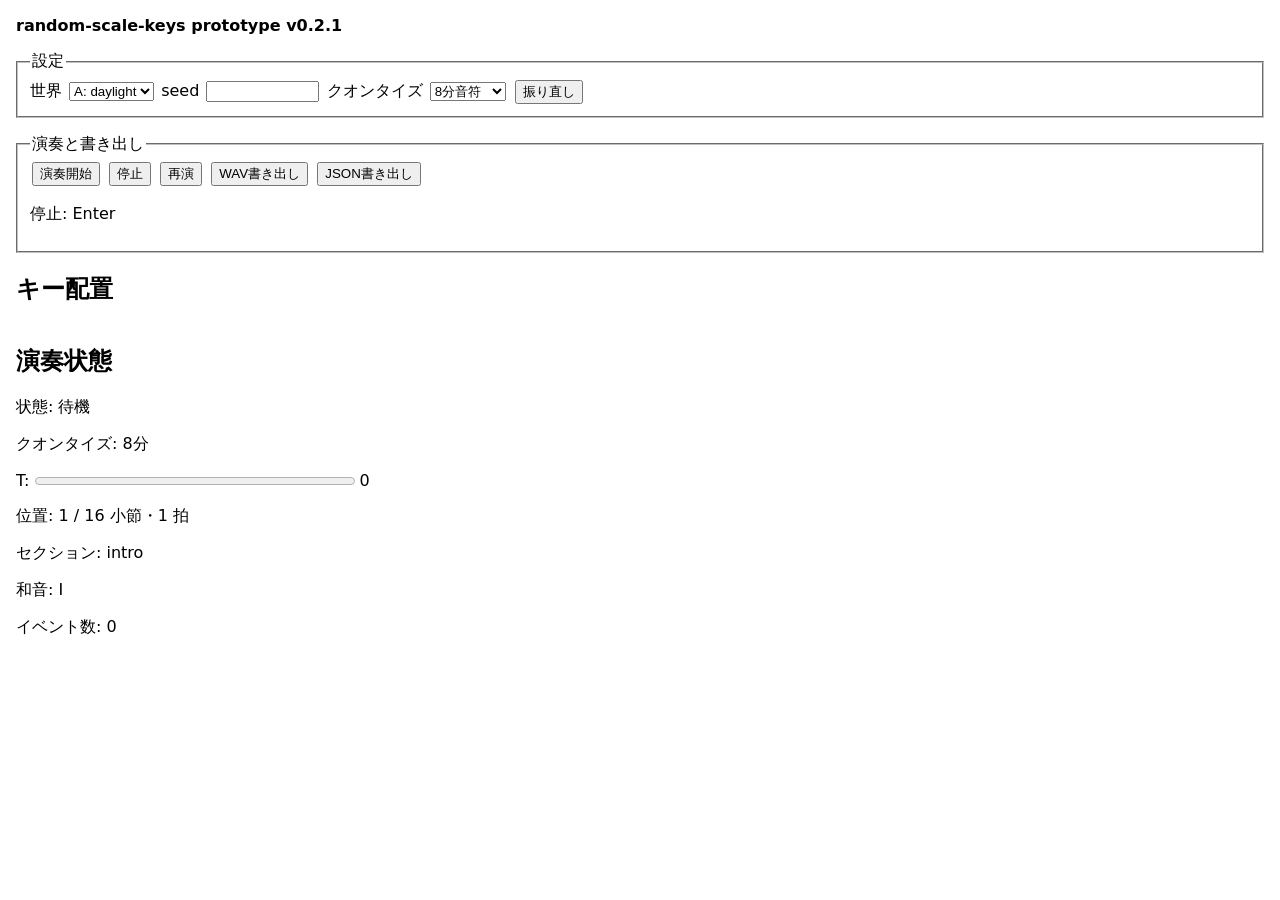
==== index.html @ f833d97c "random-scale-keys prototype v0.2.1: 音階の重力の音だけ検証機（クオンタイズ既定8分・JITレンダー） Co-Authored-By: Claude Fable 5." ====
<!DOCTYPE html>
<html lang="ja">
<head>
<meta charset="utf-8">
<meta http-equiv="refresh" content="0; url=./prototype/">
<title>random-scale-keys</title>
<link rel="icon" href="data:,">
</head>
<body>
<p><a href="./prototype/">prototype を開く</a></p>
</body>
</html>
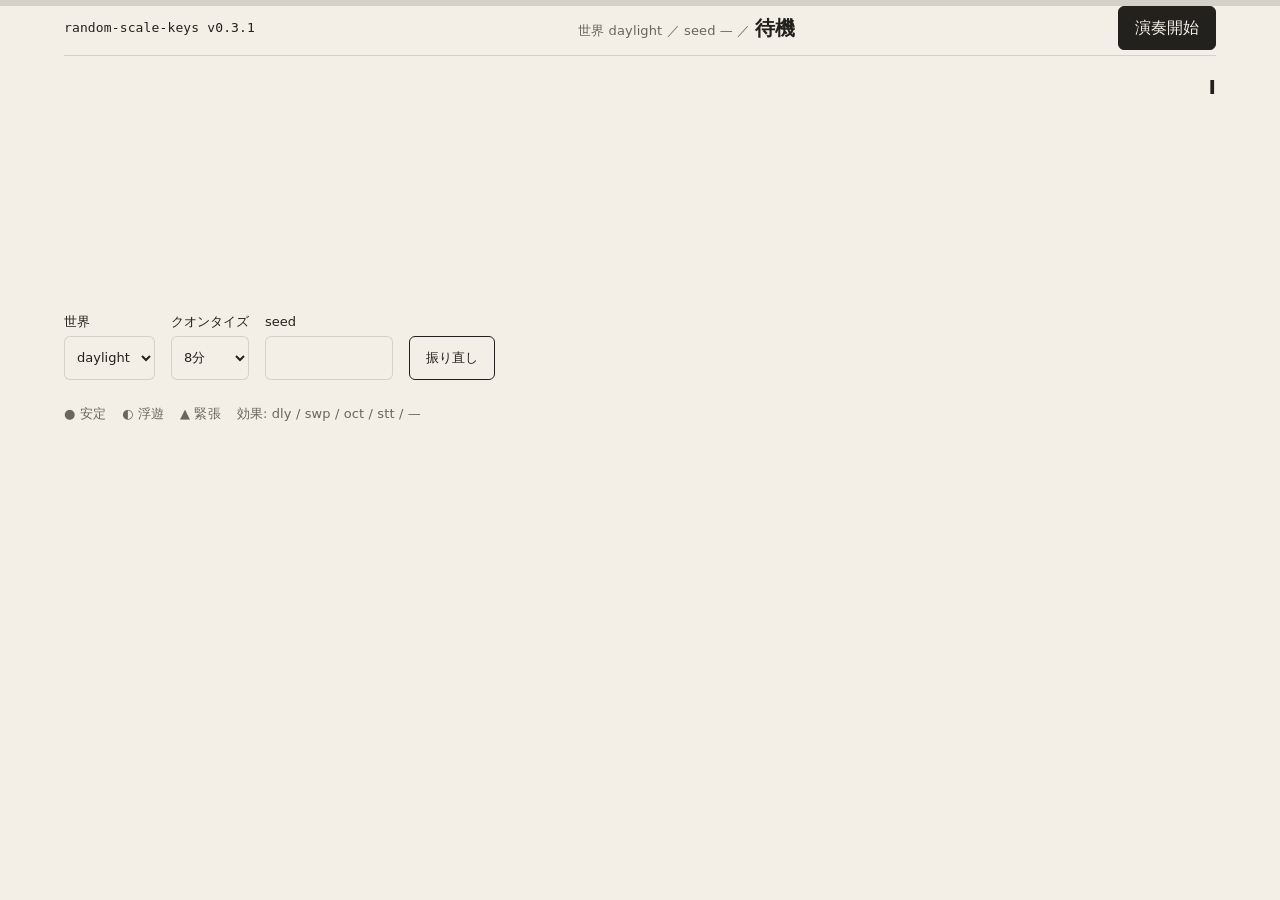
==== commit 2de7568c: "M1通過: ルートを app へ切替、M2仕様を追加 Co-Authored-By: Claude Fable 5.1 <noreply@anthropic.com>" ====
--- a/index.html
+++ b/index.html
@@ -2,11 +2,11 @@
 <html lang="ja">
 <head>
 <meta charset="utf-8">
-<meta http-equiv="refresh" content="0; url=./prototype/">
+<meta http-equiv="refresh" content="0; url=./app/">
 <title>random-scale-keys</title>
 <link rel="icon" href="data:,">
 </head>
 <body>
-<p><a href="./prototype/">prototype を開く</a></p>
+<p><a href="./app/">app を開く</a>（音だけの検証機は <a href="./prototype/">prototype</a>）</p>
 </body>
 </html>
